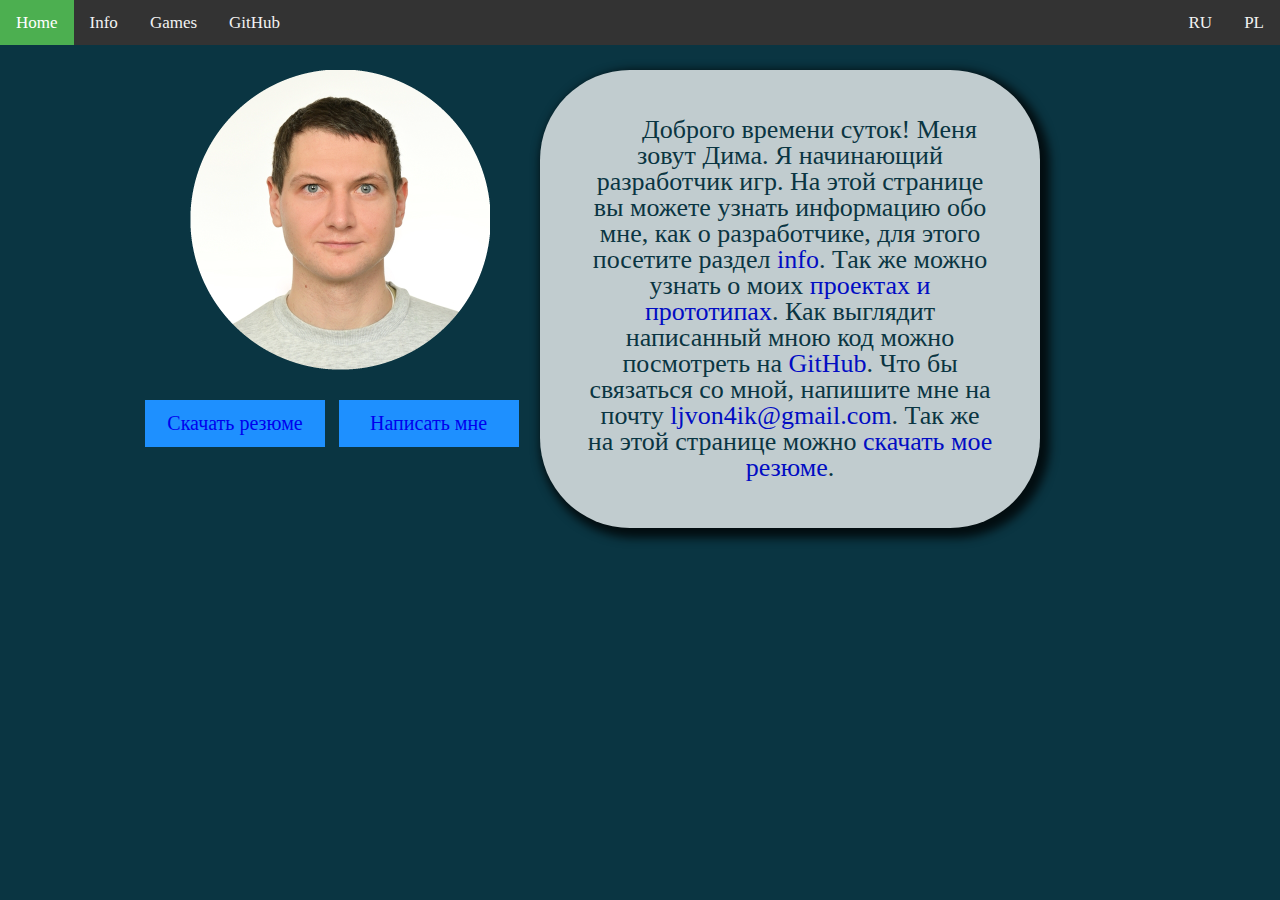
==== index.html @ 02c44553 "Initial site" ====
<!DOCTYPE html>
<html lang="ru">
	<head>
		<title>Home</title>
		<link rel="stylesheet" href="../css/style.css" />
		<meta http-equiv="Content-type" content="text/html;charset=UTF-8" />
	</head>
		<body>

			<div class="topnav">
				<a class="active" href="index.html">Home</a>
				<a href="info.html">Info</a>
				<a href="games.html">Games</a>
				<a href="https://github.com/Ljvon4ik">GitHub</a>
				<a class="language" href="index_pl.html">PL</a>
				<a class="language" href="index.html">RU</a>
			</div>
			<div class="basic">					
					<img src="../img/Foto.png" class = "my_foto">
					<div class = "main_text">
						<p>Доброго времени суток! Меня зовут Дима. Я начинающий разработчик игр.
						На этой странице вы можете узнать информацию обо мне, как о разработчике, для этого посетите раздел <a href = "info.html">info</a>.
						Так же можно узнать о моих <a href = "games.html"">проектах и прототипах</a>.
						Как выглядит написанный мною код можно посмотреть на <a href = "https://github.com/Ljvon4ik">GitHub</a>.
						Что бы связаться со мной, напишите мне на почту <a href = "mailto:ljvon4ik@gmail.com">ljvon4ik@gmail.com</a>.
						Так же на этой странице можно <a href="../cv/CV_DzmitryLiaonau_ru.pdf">скачать мое резюме</a>.
					</div>
					<div class="download_button">
						<button class="btn"><i class="download"></i><a href="../cv/CV_DzmitryLiaonau_ru.pdf" target="_blank">Скачать резюме</a></button>
						<button class="btn"><a href = "mailto:ljvon4ik@gmail.com" target="_blank">Написать мне</a></button>
					</div>
			</div>


		</body>
</html>
---- css/style.css ----
*{
	padding: 0;
	margin: 0;
	border: 0;
}
*,*:before,*:after{
	-moz-box-sizing: border-box;
	-webkit-box-sizing: border-box;
	box-sizing: border-box;
}
:focus,:active{outline: none;}
a:focus,a:active{outline: none;}

nav,footer,header,aside{display: block;}

html,body{
	height: 100%;
	width: 100%;
	font-size: 100%;
	line-height: 1;
	font-size: 14px;
	-ms-text-size-adjust: 100%;
	-moz-text-size-adjust: 100%;
	-webkit-text-size-adjust: 100%;
}
input,button,textarea{font-family:inherit;}

input::-ms-clear{display: none;}
button{cursor: pointer;}
button::-moz-focus-inner {padding:0;border:0;}
a, a:visited{text-decoration: none;}
a:hover{text-decoration: none;}
ul li{list-style: none;}
img{vertical-align: top;}

h1,h2,h3,h4,h5,h6{font-size:inherit;font-weight: 400;}

h2{
	padding: 20px;
	font-size: 45px;
	text-align: center;
}

p {
  margin: 12px;
  text-indent: 3ch;
}

body{
	background-color: #0A3542;
	color: white;
	}

.basic{
	width: 1000px;
	position: relative;
	margin: 0px auto;
}
.my_foto{
	position: absolute;
	left: 0px;
	top: 0px;
	padding: 25px 50px;
	float: left;
}

.download_button{
	position: absolute;
	left: 0px;
	top: 350px;
}

.main_text{
	position: absolute;
	left: 400px;
	top: 25px;
	width: 500px;
	background-color: white;
	color: #0A3542;
	float: left;
	font-size: 26px;
	text-align: center;
	border-radius: 90px 90px 90px 90px;
	box-shadow: 5px 5px 10px 5px #000;
	opacity: 0.75;
	padding: 35px;
}

.btn {
  background-color: DodgerBlue;
  border: none;
  color: white;
  padding: 12px;
  margin: 5px;
  font-size: 16px;
  cursor: pointer;
  font-size: 20px;
  width: 180px;
}

.btn:hover {
  background-color: RoyalBlue;
}

.topnav {
    background-color: #333;
    overflow: hidden;
}

.topnav a {
    float: left;
    color: #f2f2f2;
    text-align: center;
    padding: 14px 16px;
    text-decoration: none;
    font-size: 17px;
}

.topnav a:hover {
    background-color: #ddd;
    color: black;
}

.topnav a.active {
    background-color: #4CAF50;
    color: white;
}

.topnav a.language{
	float: right;
}

.info{
	max-width: 1000px;
	margin-left: auto;
    margin-right: auto;
	margin-top: 20px;
	background-color: white;
	color: #0A3542;
	font-size: 21px;
	text-align: justify;
	border-radius: 30px 30px 30px 30px;
	box-shadow: 5px 5px 10px 5px #000;
	opacity: 0.75;
	padding: 12px;
}

.games-container{
	width: 800px;
	margin-left: auto;
    margin-right: auto;
	margin-top: 2%;
	font-size: 25px;
	text-align: center;
	background-color: white;
	color: #0A3542;
	font-size: 21px;
	border-radius: 30px 30px 30px 30px;
	box-shadow: 5px 5px 10px 5px #000;
	opacity: 0.75;
	padding: 12px;
}

.game_img{
	width: 500px;
	margin: 20px;
}

.description-games{
	text-align: justify;
}

.screen-games{
	width: 700px;
	padding: 10px;
}
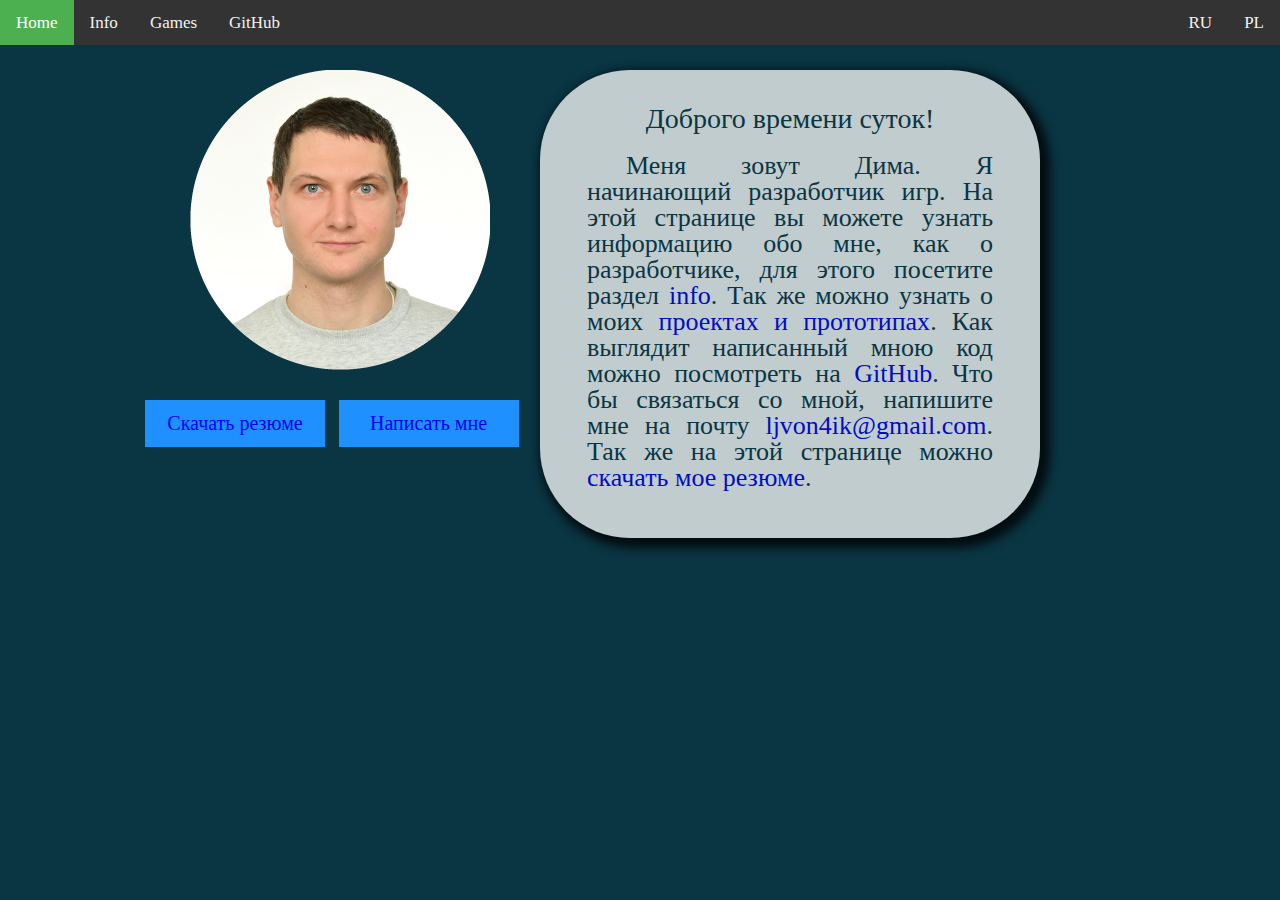
==== commit 3f449242: "Update 25.04.23" ====
--- a/index.html
+++ b/index.html
@@ -18,12 +18,13 @@
 			<div class="basic">					
 					<img src="../img/Foto.png" class = "my_foto">
 					<div class = "main_text">
-						<p>Доброго времени суток! Меня зовут Дима. Я начинающий разработчик игр.
+						<h3>Доброго времени суток!</h3>
+						<p>Меня зовут Дима. Я начинающий разработчик игр.
 						На этой странице вы можете узнать информацию обо мне, как о разработчике, для этого посетите раздел <a href = "info.html">info</a>.
 						Так же можно узнать о моих <a href = "games.html"">проектах и прототипах</a>.
 						Как выглядит написанный мною код можно посмотреть на <a href = "https://github.com/Ljvon4ik">GitHub</a>.
 						Что бы связаться со мной, напишите мне на почту <a href = "mailto:ljvon4ik@gmail.com">ljvon4ik@gmail.com</a>.
-						Так же на этой странице можно <a href="../cv/CV_DzmitryLiaonau_ru.pdf">скачать мое резюме</a>.
+						Так же на этой странице можно <a href="../cv/CV_DzmitryLiaonau_ru.pdf">скачать мое резюме</a>.</p>
 					</div>
 					<div class="download_button">
 						<button class="btn"><i class="download"></i><a href="../cv/CV_DzmitryLiaonau_ru.pdf" target="_blank">Скачать резюме</a></button>
--- a/css/style.css
+++ b/css/style.css
@@ -41,6 +41,12 @@
 	text-align: center;
 }
 
+h3{
+	font-size: 28px;
+	text-align: center;
+	margin-bottom: 20px;
+}
+
 p {
   margin: 12px;
   text-indent: 3ch;
@@ -79,7 +85,7 @@
 	color: #0A3542;
 	float: left;
 	font-size: 26px;
-	text-align: center;
+	text-align: justify;
 	border-radius: 90px 90px 90px 90px;
 	box-shadow: 5px 5px 10px 5px #000;
 	opacity: 0.75;
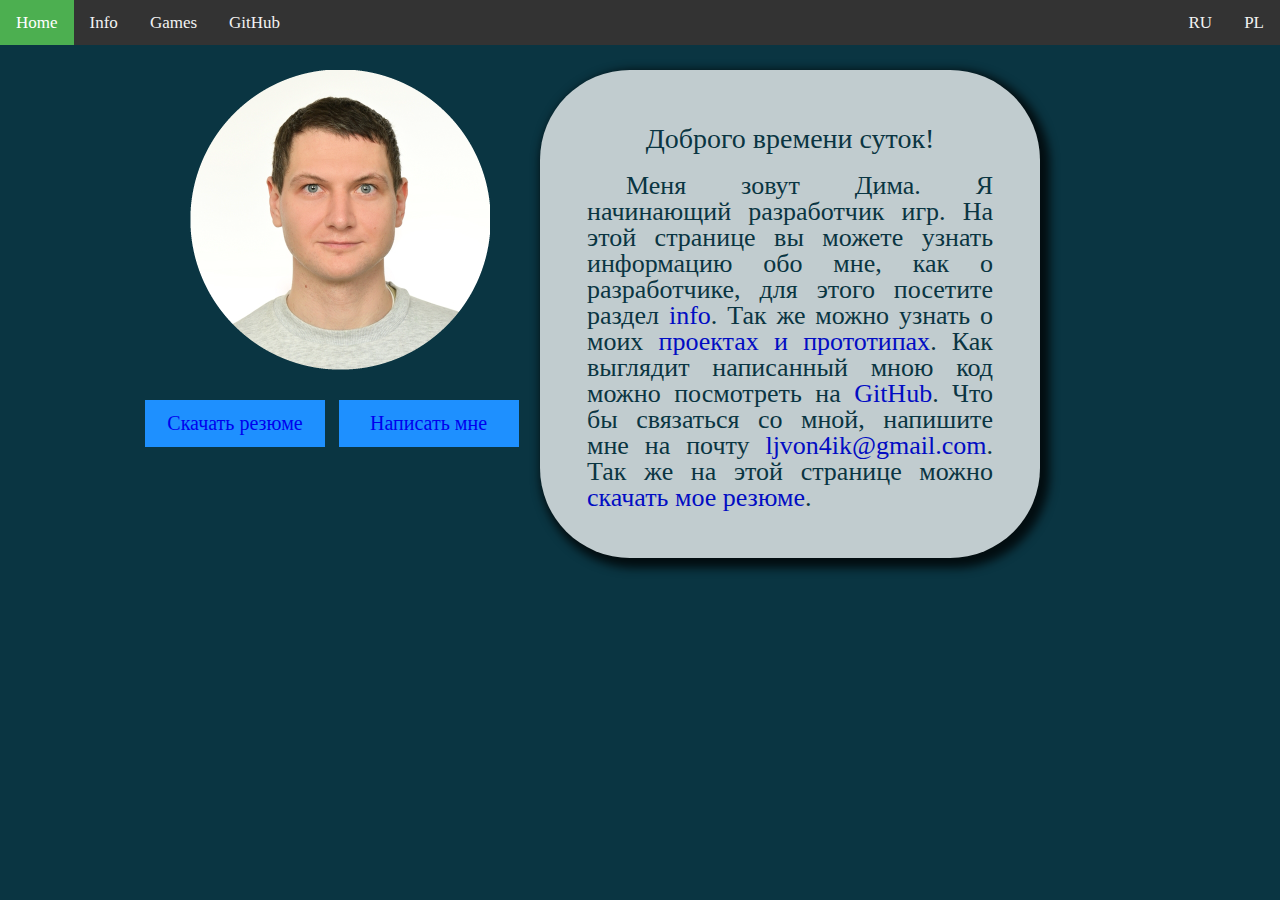
==== commit d1337bf3: "Update CV" ====
--- a/index.html
+++ b/index.html
@@ -24,10 +24,10 @@
 						Так же можно узнать о моих <a href = "games.html"">проектах и прототипах</a>.
 						Как выглядит написанный мною код можно посмотреть на <a href = "https://github.com/Ljvon4ik">GitHub</a>.
 						Что бы связаться со мной, напишите мне на почту <a href = "mailto:ljvon4ik@gmail.com">ljvon4ik@gmail.com</a>.
-						Так же на этой странице можно <a href="../cv/CV_DzmitryLiaonau_ru.pdf">скачать мое резюме</a>.</p>
+						Так же на этой странице можно <a href="../cv/Dzmitry Liaonau.pdf">скачать мое резюме</a>.</p>
 					</div>
 					<div class="download_button">
-						<button class="btn"><i class="download"></i><a href="../cv/CV_DzmitryLiaonau_ru.pdf" target="_blank">Скачать резюме</a></button>
+						<button class="btn"><i class="download"></i><a href="../cv/Dzmitry Liaonau.pdf" target="_blank">Скачать резюме</a></button>
 						<button class="btn"><a href = "mailto:ljvon4ik@gmail.com" target="_blank">Написать мне</a></button>
 					</div>
 			</div>
--- a/css/style.css
+++ b/css/style.css
@@ -44,6 +44,7 @@
 h3{
 	font-size: 28px;
 	text-align: center;
+	margin-top: 20px;
 	margin-bottom: 20px;
 }
 
@@ -144,7 +145,7 @@
 	background-color: white;
 	color: #0A3542;
 	font-size: 21px;
-	text-align: justify;
+	text-align: center;
 	border-radius: 30px 30px 30px 30px;
 	box-shadow: 5px 5px 10px 5px #000;
 	opacity: 0.75;
@@ -179,4 +180,43 @@
 .screen-games{
 	width: 700px;
 	padding: 10px;
+}
+
+.infoTxt{
+	text-align: center;
+}
+
+.actual-game{
+	width: 700px;
+	margin-left: auto;
+    margin-right: auto;
+	margin-top: 2%;
+	font-size: 25px;
+	text-align: center;
+	background-color: #56A671;
+	font-size: 21px;
+	border-radius: 30px 30px 30px 30px;
+	box-shadow: 5px 5px 10px 5px #000;
+	opacity: 0.75;
+	padding: 12px;
+}
+
+.vertical-game_img{
+	width: 180px;
+	margin: 20px;
+}
+
+.not-actual-game{
+	width: 700px;
+	margin-left: auto;
+    margin-right: auto;
+	margin-top: 2%;
+	font-size: 25px;
+	text-align: center;
+	background-color: #4C7D8E;
+	font-size: 21px;
+	border-radius: 30px 30px 30px 30px;
+	box-shadow: 5px 5px 10px 5px #000;
+	opacity: 0.75;
+	padding: 12px;
 }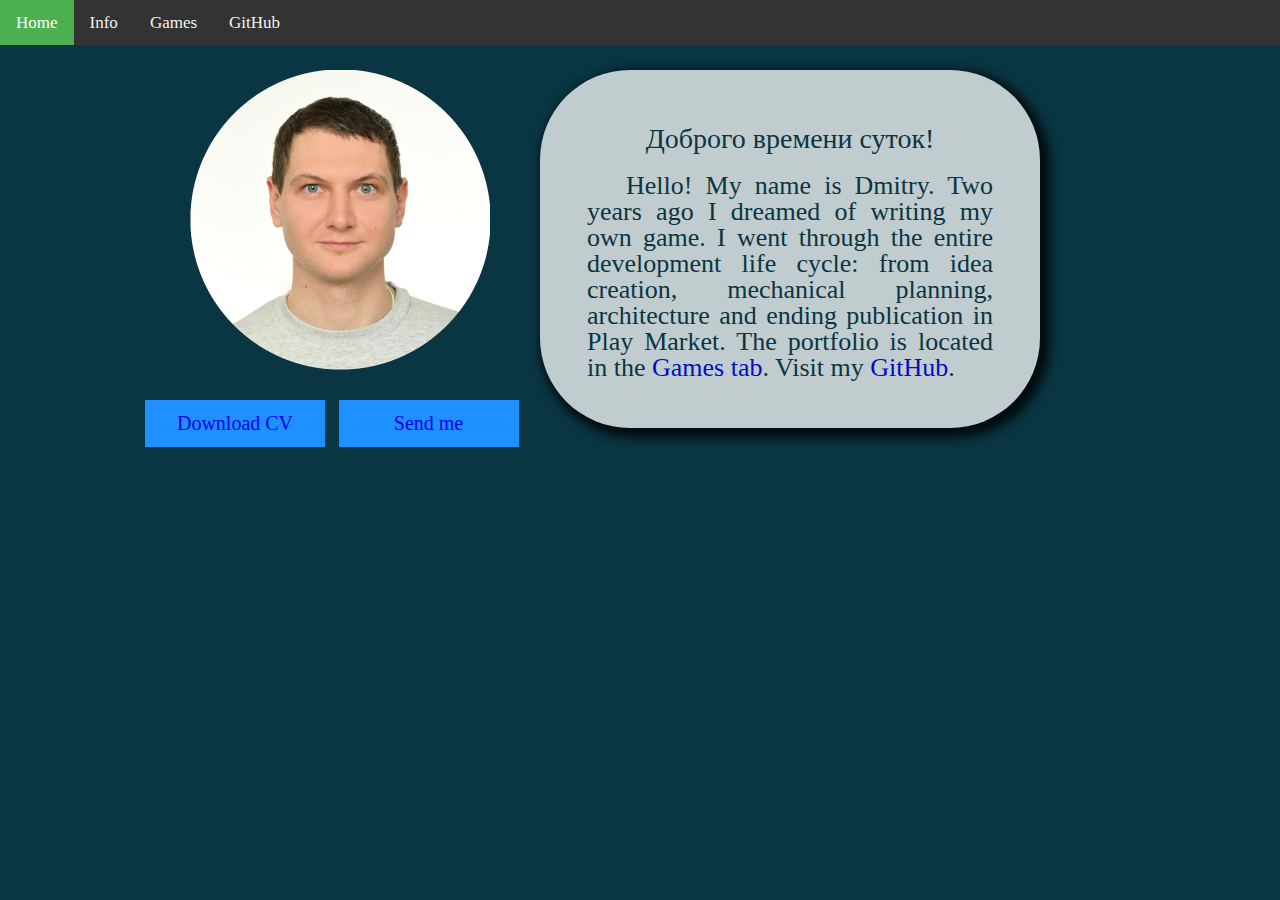
==== commit 701e6548: "English" ====
--- a/index.html
+++ b/index.html
@@ -1,5 +1,5 @@
 <!DOCTYPE html>
-<html lang="ru">
+<html lang="en">
 	<head>
 		<title>Home</title>
 		<link rel="stylesheet" href="../css/style.css" />
@@ -12,23 +12,20 @@
 				<a href="info.html">Info</a>
 				<a href="games.html">Games</a>
 				<a href="https://github.com/Ljvon4ik">GitHub</a>
-				<a class="language" href="index_pl.html">PL</a>
-				<a class="language" href="index.html">RU</a>
+
 			</div>
 			<div class="basic">					
 					<img src="../img/Foto.png" class = "my_foto">
 					<div class = "main_text">
 						<h3>Доброго времени суток!</h3>
-						<p>Меня зовут Дима. Я начинающий разработчик игр.
-						На этой странице вы можете узнать информацию обо мне, как о разработчике, для этого посетите раздел <a href = "info.html">info</a>.
-						Так же можно узнать о моих <a href = "games.html"">проектах и прототипах</a>.
-						Как выглядит написанный мною код можно посмотреть на <a href = "https://github.com/Ljvon4ik">GitHub</a>.
-						Что бы связаться со мной, напишите мне на почту <a href = "mailto:ljvon4ik@gmail.com">ljvon4ik@gmail.com</a>.
-						Так же на этой странице можно <a href="../cv/Dzmitry Liaonau.pdf">скачать мое резюме</a>.</p>
+						<p>Hello! My name is Dmitry. Two years ago I dreamed of writing my own game. 
+						I went through the entire development life cycle: from idea creation, mechanical planning, architecture and ending publication in Play Market.
+						The portfolio is located in the <a href = "games.html">Games tab</a>.
+						Visit my <a href = "https://github.com/Ljvon4ik">GitHub</a>.
 					</div>
 					<div class="download_button">
-						<button class="btn"><i class="download"></i><a href="../cv/Dzmitry Liaonau.pdf" target="_blank">Скачать резюме</a></button>
-						<button class="btn"><a href = "mailto:ljvon4ik@gmail.com" target="_blank">Написать мне</a></button>
+						<button class="btn"><i class="download"></i><a href="../cv/Dzmitry Liaonau.pdf" target="_blank">Download CV</a></button>
+						<button class="btn"><a href = "mailto:ljvon4ik@gmail.com" target="_blank">Send me</a></button>
 					</div>
 			</div>
 
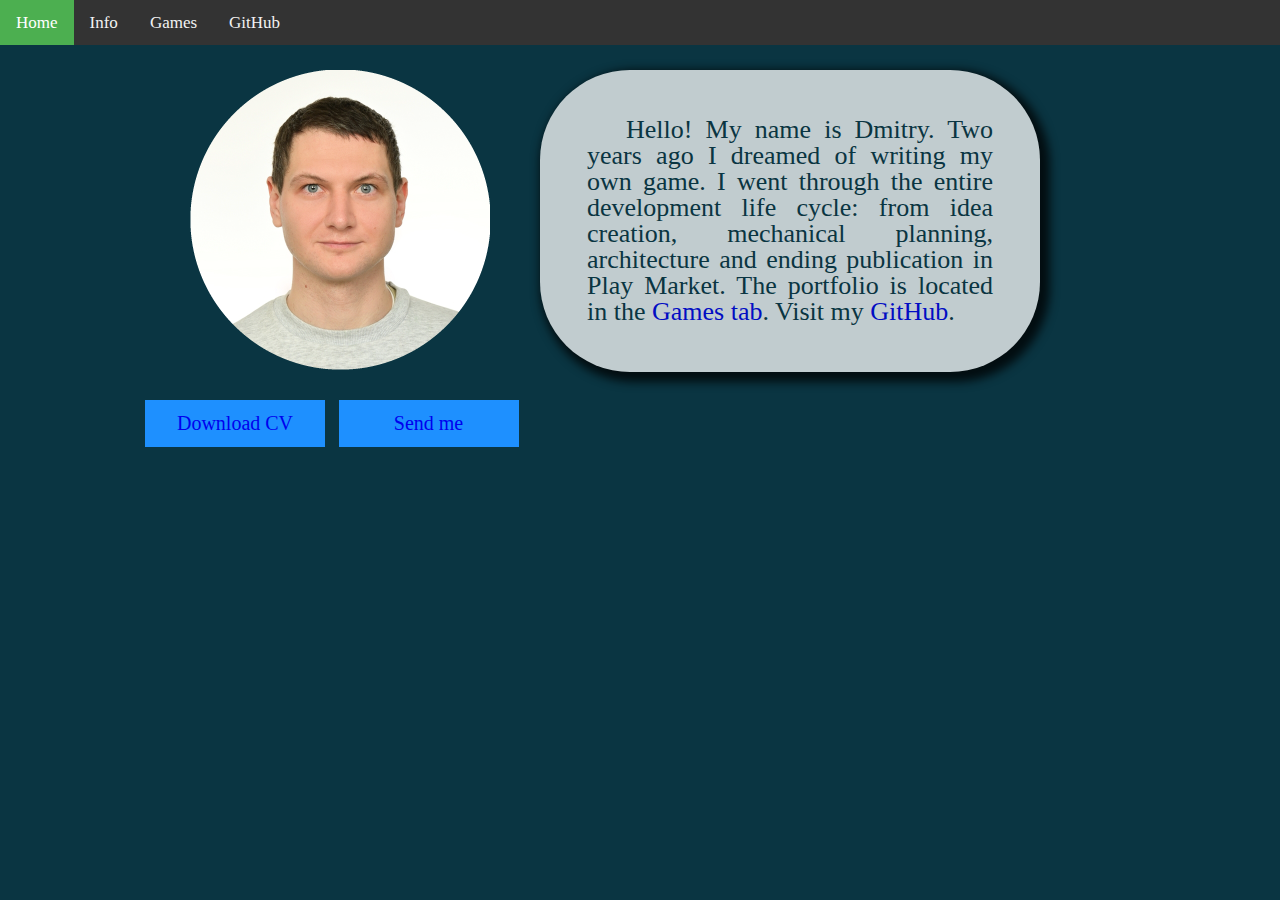
==== commit 64066e1b: "Fix" ====
--- a/index.html
+++ b/index.html
@@ -17,7 +17,6 @@
 			<div class="basic">					
 					<img src="../img/Foto.png" class = "my_foto">
 					<div class = "main_text">
-						<h3>Доброго времени суток!</h3>
 						<p>Hello! My name is Dmitry. Two years ago I dreamed of writing my own game. 
 						I went through the entire development life cycle: from idea creation, mechanical planning, architecture and ending publication in Play Market.
 						The portfolio is located in the <a href = "games.html">Games tab</a>.
